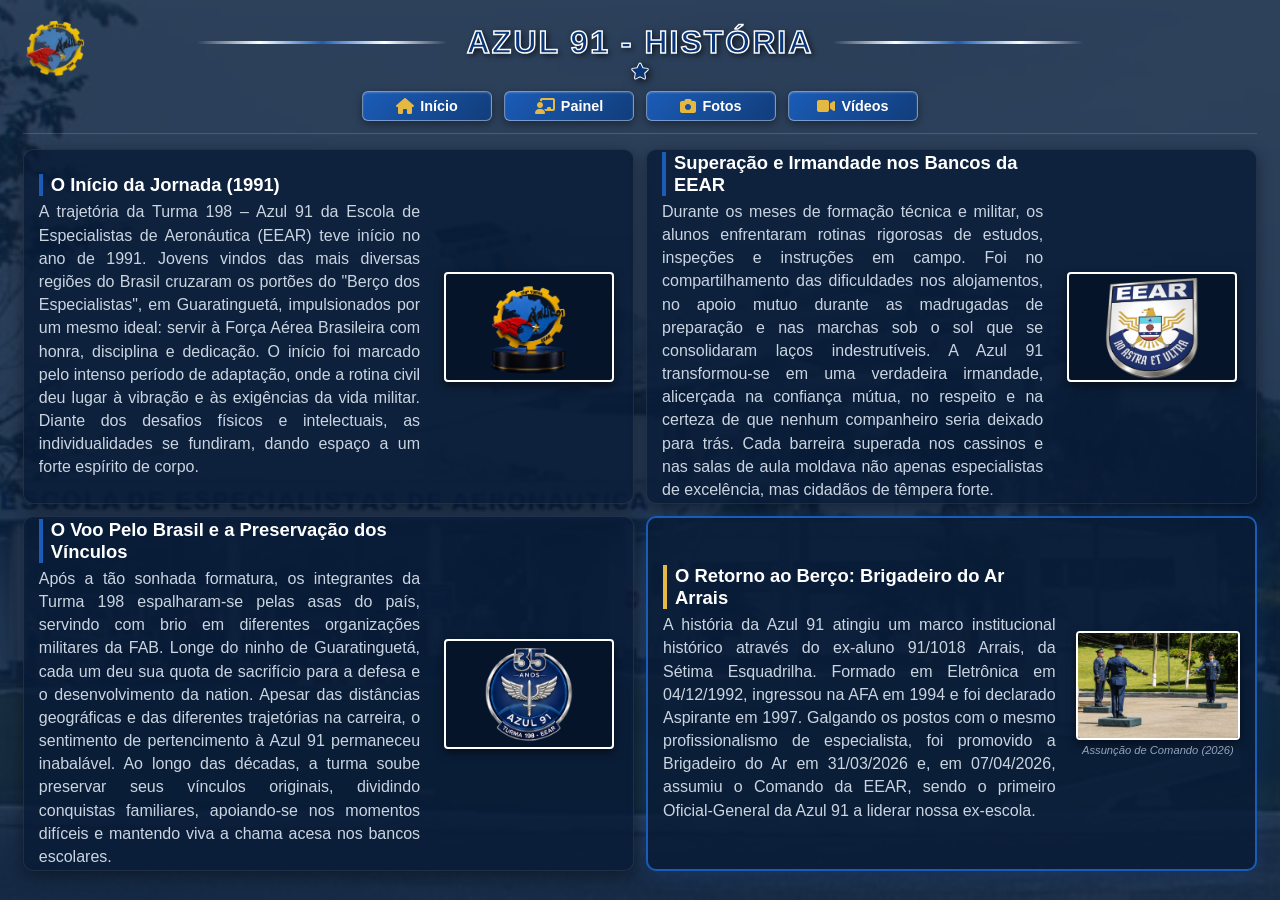
==== historia.html @ 56ea1070 "retirada do negrito da página história" ====
<!DOCTYPE html>
<html lang="pt-BR">
<head>
    <meta charset="UTF-8">
    <meta name="viewport" content="width=device-width, initial-scale=1.0">
    <title>História | Turma 198 - Azul 91</title>
    <link rel="shortcut icon" href="./assets/icones/favicon.png" type="image/x-icon">
    <link rel="stylesheet" href="https://cdnjs.cloudflare.com/ajax/libs/font-awesome/6.4.0/css/all.min.css">
    <link rel="stylesheet" href="./css/historia.css">
</head>
<body>

    <div class="logo-container">
        <img src="./assets/imagens/logoTurma.png" alt="Logo Turma 198" class="logo-turma">
    </div>

    <main class="hero-container">
        <div class="overlay">
            <div class="content-wrapper">
                
                <header class="header-title">
                    <span class="line"></span>
                    <h1>AZUL 91 - HISTÓRIA</h1>
                    <span class="line"></span>
                </header>

                <div class="star-separator">
                    <i class="fa-solid fa-star"></i>
                </div>

                <nav class="navbar">
                    <a href="./index.html" class="btn-nav">
                        <i class="fa-solid fa-house icon-yellow"></i> Início
                    </a>
                    <a href="./painel.html" class="btn-nav">
                        <i class="fa-solid fa-chalkboard-user icon-yellow"></i> Painel
                    </a>
                    <a href="#" class="btn-nav" target="_blank">
                        <i class="fa-solid fa-camera icon-yellow"></i> Fotos
                    </a>
                    <a href="#" class="btn-nav" target="_blank">
                        <i class="fa-solid fa-video icon-yellow"></i> Vídeos
                    </a>
                </nav>

                <section class="history-section">
                    
                    <div class="history-block">
                        <div class="text-box">
                            <h2>O Início da Jornada (1991)</h2>
                            <p>
                                A trajetória da Turma 198 – Azul 91 da Escola de Especialistas de Aeronáutica (EEAR) teve início no ano de 1991. Jovens vindos das mais diversas regiões do Brasil cruzaram os portões do "Berço dos Especialistas", em Guaratinguetá, impulsionados por um mesmo ideal: servir à Força Aérea Brasileira com honra, disciplina e dedicação. O início foi marcado pelo intenso período de adaptação, onde a rotina civil deu lugar à vibração e às exigências da vida militar. Diante dos desafios físicos e intelectuais, as individualidades se fundiram, dando espaço a um forte espírito de corpo.
                            </p>
                        </div>
                        <div class="image-box">
                            <img src="./assets/imagens/logoAzul91Pedestal.png" alt="Logotipo Azul 91 Pedestal" class="photo-frame">
                        </div>
                    </div>

                    <div class="history-block">
                        <div class="text-box">
                            <h2>Superação e Irmandade nos Bancos da EEAR</h2>
                            <p>
                                Durante os meses de formação técnica e militar, os alunos enfrentaram rotinas rigorosas de estudos, inspeções e instruções em campo. Foi no compartilhamento das dificuldades nos alojamentos, no apoio mutuo durante as madrugadas de preparação e nas marchas sob o sol que se consolidaram laços indestrutíveis. A Azul 91 transformou-se em uma verdadeira irmandade, alicerçada na confiança mútua, no respeito e na certeza de que nenhum companheiro seria deixado para trás. Cada barreira superada nos cassinos e nas salas de aula moldava não apenas especialistas de excelência, mas cidadãos de têmpera forte.
                            </p>
                        </div>
                        <div class="image-box">
                            <img src="./assets/imagens/logoEEAR.png" alt="Logo EEAR" class="photo-frame">
                        </div>
                    </div>

                    <div class="history-block">
                        <div class="text-box">
                            <h2>O Voo Pelo Brasil e a Preservação dos Vínculos</h2>
                            <p>
                                Após a tão sonhada formatura, os integrantes da Turma 198 espalharam-se pelas asas do país, servindo com brio em diferentes organizações militares da FAB. Longe do ninho de Guaratinguetá, cada um deu sua quota de sacrifício para a defesa e o desenvolvimento da nation. Apesar das distâncias geográficas e das diferentes trajetórias na carreira, o sentimento de pertencimento à Azul 91 permaneceu inabalável. Ao longo das décadas, a turma soube preservar seus vínculos originais, dividindo conquistas familiares, apoiando-se nos momentos difíceis e mantendo viva a chama acesa nos bancos escolares.
                            </p>
                        </div>
                        <div class="image-box">
                            <img src="./assets/imagens/sabreAladoEngrenagem.png" alt="Sabre Alado com Engrenagem" class="photo-frame">
                        </div>
                    </div>

                    <div class="history-block commander-highlight">
                        <div class="text-box">
                            <h2>O Retorno ao Berço: Brigadeiro do Ar Arrais</h2>
                            <p>
                                A história da Azul 91 atingiu um marco institucional histórico através do ex-aluno 91/1018 Arrais, da Sétima Esquadrilha. Formado em Eletrônica em 04/12/1992, ingressou na AFA em 1994 e foi declarado Aspirante em 1997. Galgando os postos com o mesmo profissionalismo de especialista, foi promovido a Brigadeiro do Ar em 31/03/2026 e, em 07/04/2026, assumiu o Comando da EEAR, sendo o primeiro Oficial-General da Azul 91 a liderar nossa ex-escola.
                            </p>
                        </div>
                        <div class="commander-images">
                            <div class="image-box">
                                <img src="./assets/imagens/recebimentoComandoEEAR.jpeg" alt="Passagem de Comando EEAR" class="photo-frame">
                                <span class="photo-caption">Assunção de Comando (2026)</span>
                            </div>
                        </div>
                    </div>

                </section>

            </div>
        </div>
    </main>

</body>
</html>
---- css/historia.css ----
* {
    margin: 0;
    padding: 0;
    box-sizing: border-box;
    font-family: 'Segoe UI', Tahoma, Geneva, Verdana, sans-serif;
}

body, html {
    width: 100%;
    height: 100%;
    background-color: #0a2240;
    overflow: hidden;
}

.hero-container {
    width: 100%;
    height: 100vh;
    background-image: url('../assets/imagens/entradaEEAR.jpeg');
    background-size: cover;
    background-position: center;
    background-repeat: no-repeat;
    position: relative;
}

.overlay {
    width: 100%;
    height: 100%;
    background: rgba(10, 34, 64, 0.85);
    display: flex;
    justify-content: center;
    align-items: center;
}

.content-wrapper {
    width: 98%;
    max-width: 1800px;
    height: 98vh;
    padding: 15px 10px;
    display: flex;
    flex-direction: column;
    align-items: center;
    justify-content: flex-start;
}

.header-title {
    display: flex;
    align-items: center;
    justify-content: center;
    gap: 20px;
    margin-bottom: 2px;
    width: 100%;
}

.header-title h1 {
    font-size: 2rem;
    font-weight: 900;
    color: #0a3678;
    letter-spacing: 2px;
    -webkit-text-stroke: 1.5px #ffffff; 
    text-shadow: 2px 2px 6px rgba(0, 0, 0, 0.8);
}

.line {
    flex-grow: 1;
    max-width: 250px;
    height: 3px;
    background: linear-gradient(to right, transparent, #ffffff, #1b5cb8, #ffffff, transparent);
}

.star-separator {
    color: #0a3678;
    font-size: 1rem;
    margin-bottom: 10px;
    -webkit-text-stroke: 1px #ffffff;
    filter: drop-shadow(2px 2px 4px rgba(0,0,0,0.8));
}

.icon-yellow {
    color: #e5b842;
    font-size: 1rem;
}

.navbar {
    display: flex;
    justify-content: center;
    align-items: center;
    gap: 12px;
    width: 100%;
    margin-bottom: 15px;
    border-bottom: 1px solid rgba(255, 255, 255, 0.15);
    padding-bottom: 12px;
}

.btn-nav {
    display: inline-flex;
    align-items: center;
    justify-content: center;
    gap: 6px;
    background: linear-gradient(135deg, #1b5cb8, #113d7a);
    color: #ffffff;
    text-decoration: none;
    font-size: 0.9rem;
    font-weight: 600;
    padding: 6px 16px; 
    border-radius: 6px;
    border: 1px solid rgba(255, 255, 255, 0.4); 
    box-shadow: inset 0 1px 2px rgba(255, 255, 255, 0.2), 0 3px 8px rgba(0, 0, 0, 0.4);
    transition: all 0.3s ease;
    min-width: 130px; 
}

.btn-nav:hover {
    transform: translateY(-2px);
    background: linear-gradient(135deg, #226bcf, #154c96);
}

.history-section {
    width: 100%;
    flex-grow: 1;
    min-height: 0;
    display: grid;
    grid-template-columns: 1fr 1fr; 
    grid-template-rows: 1fr 1fr;    
    gap: 12px;
    padding-bottom: 5px;
}

.history-block {
    display: flex;
    align-items: center;
    gap: 20px;
    background: rgba(8, 27, 54, 0.8); 
    padding: 8px 15px;
    border-radius: 10px;
    border: 1px solid rgba(255, 255, 255, 0.08);
    box-shadow: 0 4px 15px rgba(0, 0, 0, 0.4);
    overflow: hidden; 
    height: 100%;
}

.commander-highlight {
    background: rgba(8, 27, 54, 0.8);
    border: 2px solid #1b5cb8;
    box-shadow: 0 4px 20px rgba(27, 92, 184, 0.2);
}

.text-box {
    flex: 1.5;
    color: #ffffff;
    height: 100%;
    display: flex;
    flex-direction: column;
    justify-content: center;
}

.text-box h2 {
    font-size: 1.15rem;
    color: #ffffff;
    margin-bottom: 4px;
    border-left: 4px solid #1b5cb8;
    padding-left: 8px;
}

.commander-highlight .text-box h2 {
    border-left-color: #e5b842;
}

.text-box p {
    font-size: 1rem;
    line-height: 1.45;
    color: #cbd5e1;
    font-weight: 300;
    text-align: justify;
}

.image-box {
    flex: 0.7; 
    width: 100%;
    height: 100%;
    max-height: 140px;
    display: flex;
    flex-direction: column;
    align-items: center;
    justify-content: center;
}

.photo-frame {
    width: 100%;
    height: 100%;
    max-width: 170px;
    max-height: 110px;
    object-fit: contain; 
    background-color: #051429;
    border-radius: 4px;
    border: 2px solid #ffffff;
    box-shadow: 0 4px 10px rgba(0, 0, 0, 0.5);
}

.photo-caption {
    margin-top: 4px;
    font-size: 0.7rem;
    color: #94a3b8;
    font-style: italic;
    text-align: center;
    white-space: nowrap;
}

.logo-container {
    position: absolute;
    top: 20px;
    left: 25px;
    z-index: 10;
}

.logo-turma {
    width: 60px;
    height: auto;
    animation: oscillate 1.5s ease-in-out infinite alternate;
}

@keyframes oscillate {
    0% { transform: rotate(-10deg); }
    100% { transform: rotate(10deg); }
}

@media (max-width: 1024px) {
    body, html {
        overflow-y: auto !important; /* Força a rolagem vertical */
        height: auto !important;
    }
    .hero-container {
        height: auto;
        min-height: 100vh;
    }
    .overlay {
        height: auto;
        min-height: 100vh;
        align-items: flex-start; /* Alinha o conteúdo começando do topo */
    }
    .content-wrapper {
        height: auto;
        padding-top: 20px;
    }
    .history-section {
        display: flex;
        flex-direction: column; 
        gap: 20px;
    }
    .history-block {
        flex-direction: column;
        text-align: center;
        height: auto; /* Deixa o bloco crescer conforme o texto */
        max-height: none;
        overflow: visible;
    }
    .text-box p {
        font-size: 1rem;
        line-height: 1.5;
        color: #cbd5e1;
        font-weight: 400;
        text-align: justify;
    }
    .text-box h2 {
        border-left: none;
        padding-left: 0;
        font-size: 1.3rem;
    }
    .image-box {
        width: 100%;
        align-items: center; /* Centraliza a foto no celular */
    }
    .photo-frame {
        max-width: 200px;
        max-height: 150px;
    }
    .logo-container {
        position: relative;
        top: 0;
        left: 0;
        margin: 10px auto;
    }
}
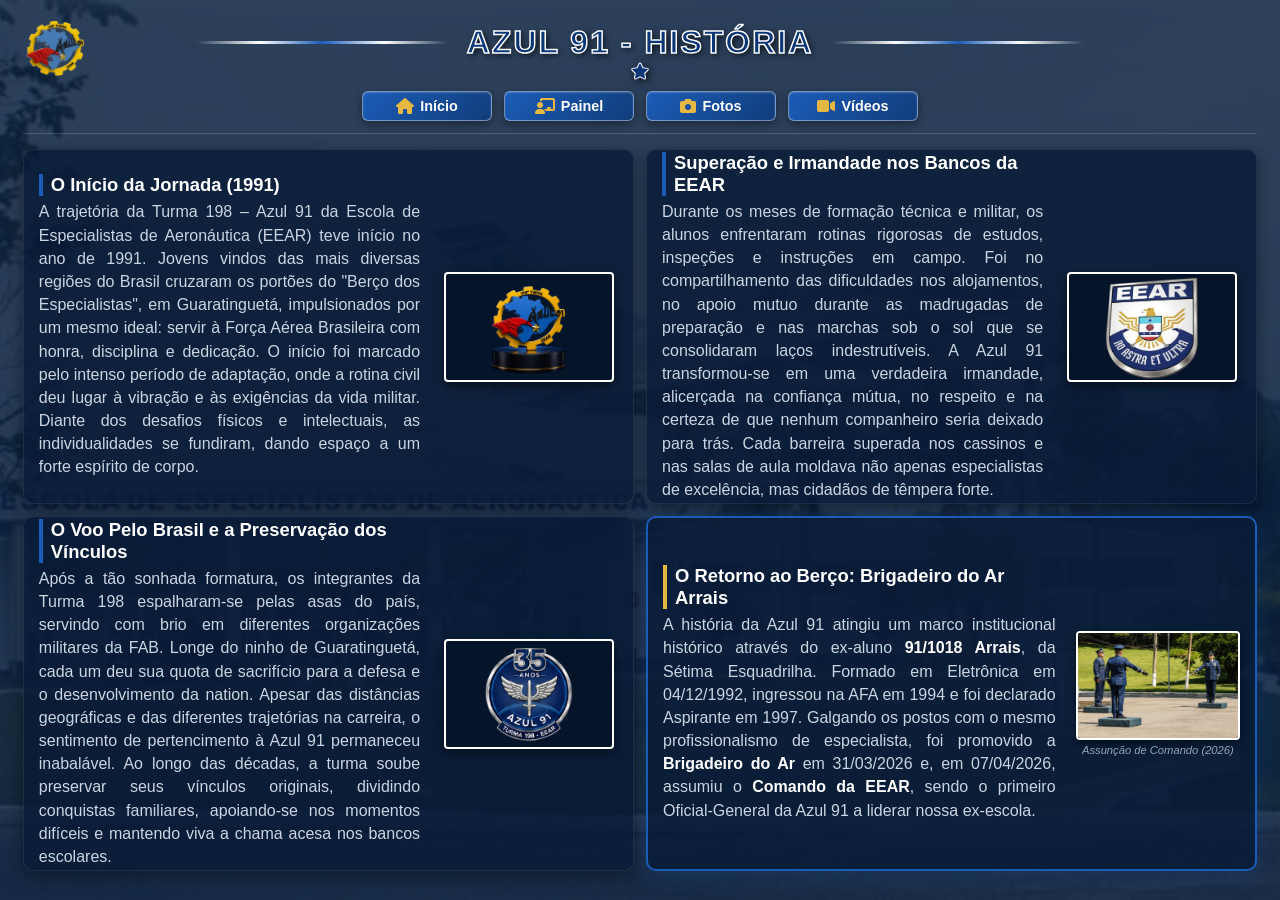
==== commit 6282b44d: "alterações na página história logotipo, negrito e menu retrátil" ====
--- a/historia.html
+++ b/historia.html
@@ -10,6 +10,7 @@
 </head>
 <body>
 
+    <!-- O logo agora fica oculto no celular via CSS -->
     <div class="logo-container">
         <img src="./assets/imagens/logoTurma.png" alt="Logo Turma 198" class="logo-turma">
     </div>
@@ -28,6 +29,12 @@
                     <i class="fa-solid fa-star"></i>
                 </div>
 
+                <!-- Botão do Menu Hambúrguer (Aparece apenas no Celular) -->
+                <button class="menu-toggle" aria-label="Abrir menu">
+                    <i class="fa-solid fa-bars"></i>
+                </button>
+
+                <!-- Menu de Navegação -->
                 <nav class="navbar">
                     <a href="./index.html" class="btn-nav">
                         <i class="fa-solid fa-house icon-yellow"></i> Início
@@ -85,7 +92,7 @@
                         <div class="text-box">
                             <h2>O Retorno ao Berço: Brigadeiro do Ar Arrais</h2>
                             <p>
-                                A história da Azul 91 atingiu um marco institucional histórico através do ex-aluno 91/1018 Arrais, da Sétima Esquadrilha. Formado em Eletrônica em 04/12/1992, ingressou na AFA em 1994 e foi declarado Aspirante em 1997. Galgando os postos com o mesmo profissionalismo de especialista, foi promovido a Brigadeiro do Ar em 31/03/2026 e, em 07/04/2026, assumiu o Comando da EEAR, sendo o primeiro Oficial-General da Azul 91 a liderar nossa ex-escola.
+                                A história da Azul 91 atingiu um marco institucional histórico através do ex-aluno <strong>91/1018 Arrais</strong>, da Sétima Esquadrilha. Formado em Eletrônica em 04/12/1992, ingressou na AFA em 1994 e foi declarado Aspirante em 1997. Galgando os postos com o mesmo profissionalismo de especialista, foi promovido a <strong>Brigadeiro do Ar</strong> em 31/03/2026 e, em 07/04/2026, assumiu o <strong>Comando da EEAR</strong>, sendo o primeiro Oficial-General da Azul 91 a liderar nossa ex-escola.
                             </p>
                         </div>
                         <div class="commander-images">
@@ -102,5 +109,6 @@
         </div>
     </main>
 
+    <script src="./js/script.js"></script>
 </body>
 </html>
--- a/css/historia.css
+++ b/css/historia.css
@@ -78,6 +78,11 @@
 .icon-yellow {
     color: #e5b842;
     font-size: 1rem;
+}
+
+/* Escondido por padrão no computador */
+.menu-toggle {
+    display: none;
 }
 
 .navbar {
@@ -173,6 +178,12 @@
     text-align: justify;
 }
 
+/* Estilização das palavras em negrito */
+.text-box strong {
+    color: #ffffff;
+    font-weight: 700;
+}
+
 .image-box {
     flex: 0.7; 
     width: 100%;
@@ -223,9 +234,12 @@
     100% { transform: rotate(10deg); }
 }
 
+/* ==========================================================================
+   REGRAS DE RESPONSIVIDADE PARA CELULAR E TABLET
+   ========================================================================== */
 @media (max-width: 1024px) {
     body, html {
-        overflow-y: auto !important; /* Força a rolagem vertical */
+        overflow-y: auto !important;
         height: auto !important;
     }
     .hero-container {
@@ -235,12 +249,95 @@
     .overlay {
         height: auto;
         min-height: 100vh;
-        align-items: flex-start; /* Alinha o conteúdo começando do topo */
+        align-items: flex-start;
     }
     .content-wrapper {
         height: auto;
         padding-top: 20px;
     }
+
+    /* Oculta completamente o logo e seu container no celular */
+    .logo-container, .logo-turma {
+        display: none !important;
+    }
+
+    /* Ajuste do Título em duas linhas perfeitinhas */
+    .header-title {
+        margin-top: 10px;
+    }
+    .header-title h1 {
+        font-size: 0;
+        -webkit-text-stroke: 0;
+        text-shadow: none;
+        display: flex;
+        flex-direction: column;
+        align-items: center;
+        gap: 5px;
+    }
+    .header-title h1::before {
+        content: "AZUL 91";
+    }
+    .header-title h1::after {
+        content: "HISTÓRIA";
+    }
+    .header-title h1::before, .header-title h1::after {
+        font-size: 1.8rem;
+        font-weight: 900;
+        color: #0a3678;
+        letter-spacing: 2px;
+        -webkit-text-stroke: 1.2px #ffffff; 
+        text-shadow: 2px 2px 5px rgba(0, 0, 0, 0.8);
+    }
+
+    .line {
+        display: none;
+    }
+
+    /* Configuração do Botão Hambúrguer */
+    .menu-toggle {
+        display: block;
+        background: linear-gradient(135deg, #1b5cb8, #113d7a);
+        color: #ffffff;
+        border: 1px solid rgba(255, 255, 255, 0.4);
+        padding: 10px 14px;
+        font-size: 1.3rem;
+        border-radius: 6px;
+        cursor: pointer;
+        margin-bottom: 15px;
+        box-shadow: 0 4px 10px rgba(0, 0, 0, 0.3);
+        z-index: 100;
+        transition: all 0.2s ease;
+    }
+    .menu-toggle:active {
+        transform: scale(0.95);
+    }
+
+    /* Transformação da Navbar em Menu Retrátil */
+    .navbar {
+        display: none; /* Escondido por padrão */
+        flex-direction: column;
+        width: 100%;
+        gap: 10px;
+        padding: 15px 10px;
+        background: rgba(6, 21, 43, 0.95);
+        border: 1px solid rgba(255, 255, 255, 0.1);
+        border-radius: 8px;
+        box-shadow: 0 10px 25px rgba(0, 0, 0, 0.5);
+        margin-bottom: 20px;
+    }
+
+    /* Classe ativada via JavaScript quando clica no botão */
+    .navbar.active {
+        display: flex; /* Revela o menu */
+    }
+
+    .btn-nav {
+        width: 100%; /* Botões ocupam a largura total em lista */
+        padding: 12px;
+        font-size: 1rem;
+    }
+
+    /* Ajustes dos blocos de conteúdo */
     .history-section {
         display: flex;
         flex-direction: column; 
@@ -249,9 +346,10 @@
     .history-block {
         flex-direction: column;
         text-align: center;
-        height: auto; /* Deixa o bloco crescer conforme o texto */
+        height: auto;
         max-height: none;
         overflow: visible;
+        padding: 20px 15px;
     }
     .text-box p {
         font-size: 1rem;
@@ -264,19 +362,15 @@
         border-left: none;
         padding-left: 0;
         font-size: 1.3rem;
+        margin-bottom: 12px;
     }
     .image-box {
         width: 100%;
-        align-items: center; /* Centraliza a foto no celular */
+        margin-top: 15px;
+        align-items: center;
     }
     .photo-frame {
-        max-width: 200px;
-        max-height: 150px;
-    }
-    .logo-container {
-        position: relative;
-        top: 0;
-        left: 0;
-        margin: 10px auto;
+        max-width: 220px;
+        max-height: 160px;
     }
 }
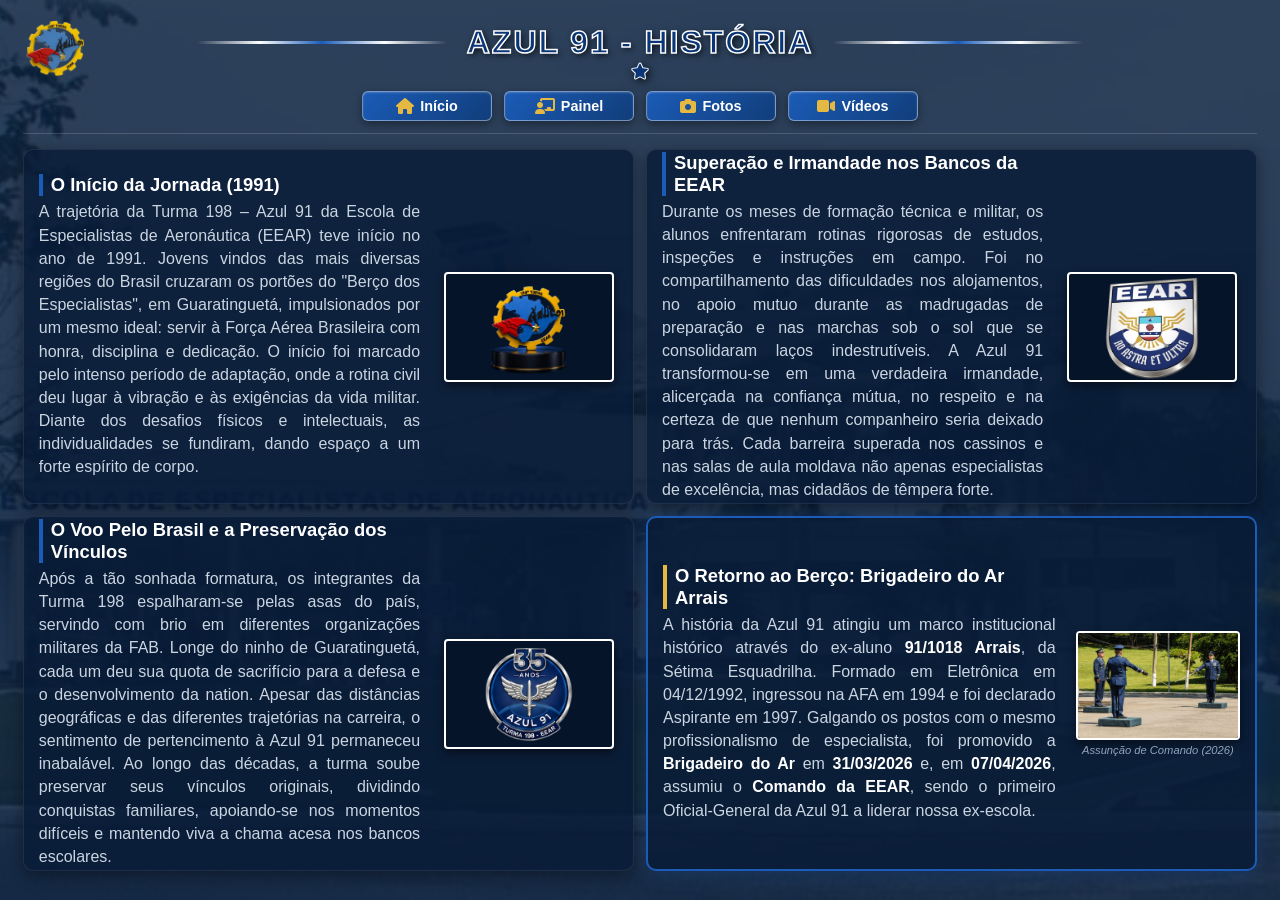
==== commit 9b24753a: "atualizando o negrito do texto do comandante" ====
--- a/historia.html
+++ b/historia.html
@@ -92,7 +92,7 @@
                         <div class="text-box">
                             <h2>O Retorno ao Berço: Brigadeiro do Ar Arrais</h2>
                             <p>
-                                A história da Azul 91 atingiu um marco institucional histórico através do ex-aluno <strong>91/1018 Arrais</strong>, da Sétima Esquadrilha. Formado em Eletrônica em 04/12/1992, ingressou na AFA em 1994 e foi declarado Aspirante em 1997. Galgando os postos com o mesmo profissionalismo de especialista, foi promovido a <strong>Brigadeiro do Ar</strong> em 31/03/2026 e, em 07/04/2026, assumiu o <strong>Comando da EEAR</strong>, sendo o primeiro Oficial-General da Azul 91 a liderar nossa ex-escola.
+                                A história da Azul 91 atingiu um marco institucional histórico através do ex-aluno <strong>91/1018 Arrais</strong>, da Sétima Esquadrilha. Formado em Eletrônica em 04/12/1992, ingressou na AFA em 1994 e foi declarado Aspirante em 1997. Galgando os postos com o mesmo profissionalismo de especialista, foi promovido a <strong>Brigadeiro do Ar</strong> em <strong>31/03/2026</strong> e, em <strong>07/04/2026</strong>, assumiu o <strong>Comando da EEAR</strong>, sendo o primeiro Oficial-General da Azul 91 a liderar nossa ex-escola.
                             </p>
                         </div>
                         <div class="commander-images">
--- a/css/historia.css
+++ b/css/historia.css
@@ -80,7 +80,6 @@
     font-size: 1rem;
 }
 
-/* Escondido por padrão no computador */
 .menu-toggle {
     display: none;
 }
@@ -178,7 +177,6 @@
     text-align: justify;
 }
 
-/* Estilização das palavras em negrito */
 .text-box strong {
     color: #ffffff;
     font-weight: 700;
@@ -234,9 +232,7 @@
     100% { transform: rotate(10deg); }
 }
 
-/* ==========================================================================
-   REGRAS DE RESPONSIVIDADE PARA CELULAR E TABLET
-   ========================================================================== */
+/* Responsividade */
 @media (max-width: 1024px) {
     body, html {
         overflow-y: auto !important;
@@ -256,15 +252,14 @@
         padding-top: 20px;
     }
 
-    /* Oculta completamente o logo e seu container no celular */
     .logo-container, .logo-turma {
         display: none !important;
     }
 
-    /* Ajuste do Título em duas linhas perfeitinhas */
     .header-title {
-        margin-top: 10px;
-    }
+        margin-top: 60px;
+    }
+
     .header-title h1 {
         font-size: 0;
         -webkit-text-stroke: 0;
@@ -274,12 +269,15 @@
         align-items: center;
         gap: 5px;
     }
+
     .header-title h1::before {
         content: "AZUL 91";
     }
+
     .header-title h1::after {
         content: "HISTÓRIA";
     }
+    
     .header-title h1::before, .header-title h1::after {
         font-size: 1.8rem;
         font-weight: 900;
@@ -293,9 +291,11 @@
         display: none;
     }
 
-    /* Configuração do Botão Hambúrguer */
     .menu-toggle {
         display: block;
+        position: absolute;
+        top: 20px;
+        left: 15px;
         background: linear-gradient(135deg, #1b5cb8, #113d7a);
         color: #ffffff;
         border: 1px solid rgba(255, 255, 255, 0.4);
@@ -303,18 +303,16 @@
         font-size: 1.3rem;
         border-radius: 6px;
         cursor: pointer;
-        margin-bottom: 15px;
         box-shadow: 0 4px 10px rgba(0, 0, 0, 0.3);
         z-index: 100;
-        transition: all 0.2s ease;
+        transition: all 0.2s ease;;
     }
     .menu-toggle:active {
         transform: scale(0.95);
     }
 
-    /* Transformação da Navbar em Menu Retrátil */
     .navbar {
-        display: none; /* Escondido por padrão */
+        display: none;
         flex-direction: column;
         width: 100%;
         gap: 10px;
@@ -326,18 +324,16 @@
         margin-bottom: 20px;
     }
 
-    /* Classe ativada via JavaScript quando clica no botão */
     .navbar.active {
-        display: flex; /* Revela o menu */
+        display: flex;
     }
 
     .btn-nav {
-        width: 100%; /* Botões ocupam a largura total em lista */
+        width: 100%;
         padding: 12px;
         font-size: 1rem;
     }
 
-    /* Ajustes dos blocos de conteúdo */
     .history-section {
         display: flex;
         flex-direction: column; 
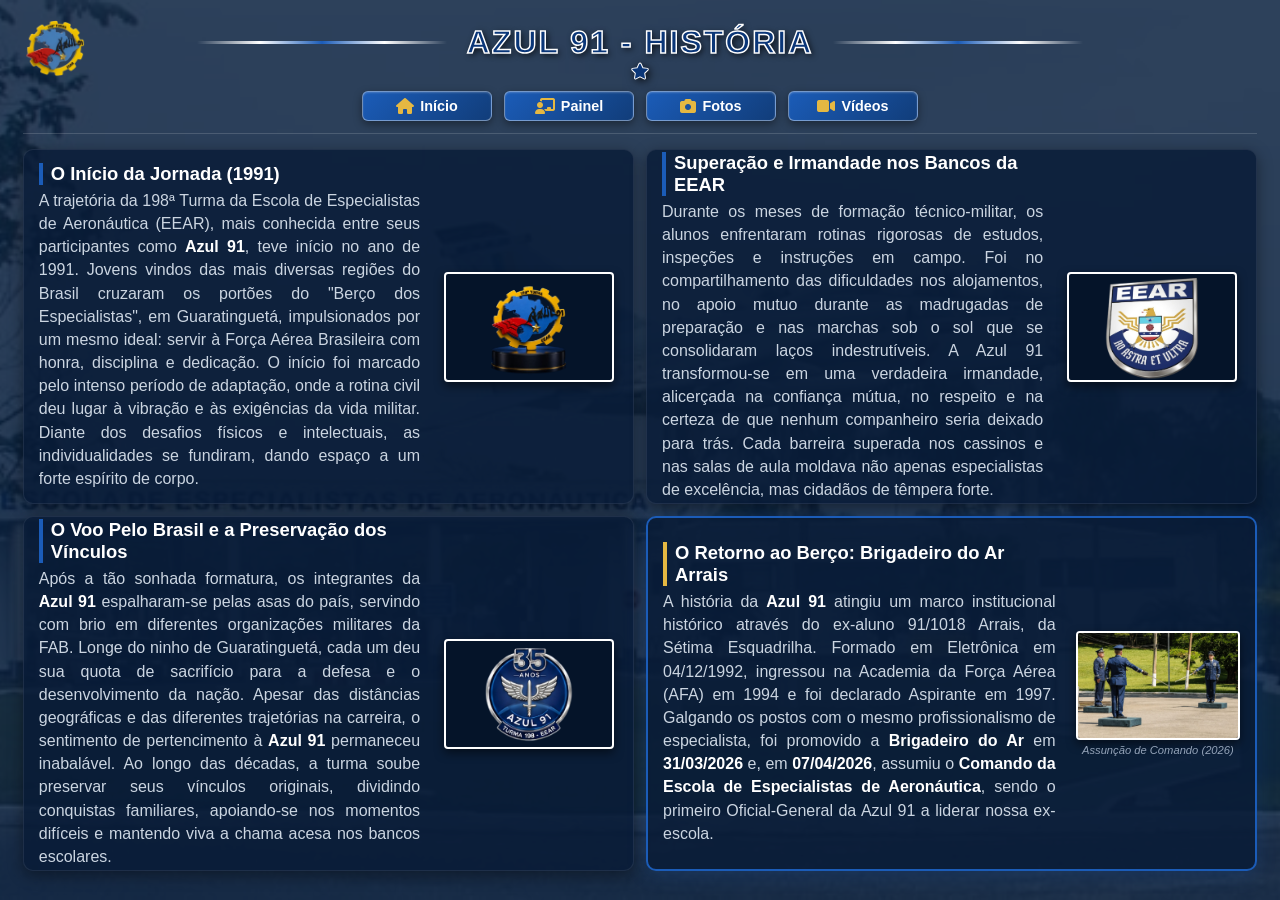
==== commit 25a525c4: "correção de textos nas páginas histótia e painel" ====
--- a/historia.html
+++ b/historia.html
@@ -56,7 +56,7 @@
                         <div class="text-box">
                             <h2>O Início da Jornada (1991)</h2>
                             <p>
-                                A trajetória da Turma 198 – Azul 91 da Escola de Especialistas de Aeronáutica (EEAR) teve início no ano de 1991. Jovens vindos das mais diversas regiões do Brasil cruzaram os portões do "Berço dos Especialistas", em Guaratinguetá, impulsionados por um mesmo ideal: servir à Força Aérea Brasileira com honra, disciplina e dedicação. O início foi marcado pelo intenso período de adaptação, onde a rotina civil deu lugar à vibração e às exigências da vida militar. Diante dos desafios físicos e intelectuais, as individualidades se fundiram, dando espaço a um forte espírito de corpo.
+                                A trajetória da 198ª Turma da Escola de Especialistas de Aeronáutica (EEAR), mais conhecida entre seus participantes como <strong>Azul 91</strong>, teve início no ano de 1991. Jovens vindos das mais diversas regiões do Brasil cruzaram os portões do "Berço dos Especialistas", em Guaratinguetá, impulsionados por um mesmo ideal: servir à Força Aérea Brasileira com honra, disciplina e dedicação. O início foi marcado pelo intenso período de adaptação, onde a rotina civil deu lugar à vibração e às exigências da vida militar. Diante dos desafios físicos e intelectuais, as individualidades se fundiram, dando espaço a um forte espírito de corpo.
                             </p>
                         </div>
                         <div class="image-box">
@@ -68,7 +68,7 @@
                         <div class="text-box">
                             <h2>Superação e Irmandade nos Bancos da EEAR</h2>
                             <p>
-                                Durante os meses de formação técnica e militar, os alunos enfrentaram rotinas rigorosas de estudos, inspeções e instruções em campo. Foi no compartilhamento das dificuldades nos alojamentos, no apoio mutuo durante as madrugadas de preparação e nas marchas sob o sol que se consolidaram laços indestrutíveis. A Azul 91 transformou-se em uma verdadeira irmandade, alicerçada na confiança mútua, no respeito e na certeza de que nenhum companheiro seria deixado para trás. Cada barreira superada nos cassinos e nas salas de aula moldava não apenas especialistas de excelência, mas cidadãos de têmpera forte.
+                                Durante os meses de formação técnico-militar, os alunos enfrentaram rotinas rigorosas de estudos, inspeções e instruções em campo. Foi no compartilhamento das dificuldades nos alojamentos, no apoio mutuo durante as madrugadas de preparação e nas marchas sob o sol que se consolidaram laços indestrutíveis. A Azul 91 transformou-se em uma verdadeira irmandade, alicerçada na confiança mútua, no respeito e na certeza de que nenhum companheiro seria deixado para trás. Cada barreira superada nos cassinos e nas salas de aula moldava não apenas especialistas de excelência, mas cidadãos de têmpera forte.
                             </p>
                         </div>
                         <div class="image-box">
@@ -80,7 +80,7 @@
                         <div class="text-box">
                             <h2>O Voo Pelo Brasil e a Preservação dos Vínculos</h2>
                             <p>
-                                Após a tão sonhada formatura, os integrantes da Turma 198 espalharam-se pelas asas do país, servindo com brio em diferentes organizações militares da FAB. Longe do ninho de Guaratinguetá, cada um deu sua quota de sacrifício para a defesa e o desenvolvimento da nation. Apesar das distâncias geográficas e das diferentes trajetórias na carreira, o sentimento de pertencimento à Azul 91 permaneceu inabalável. Ao longo das décadas, a turma soube preservar seus vínculos originais, dividindo conquistas familiares, apoiando-se nos momentos difíceis e mantendo viva a chama acesa nos bancos escolares.
+                                Após a tão sonhada formatura, os integrantes da <strong>Azul 91</strong> espalharam-se pelas asas do país, servindo com brio em diferentes organizações militares da FAB. Longe do ninho de Guaratinguetá, cada um deu sua quota de sacrifício para a defesa e o desenvolvimento da nação. Apesar das distâncias geográficas e das diferentes trajetórias na carreira, o sentimento de pertencimento à <strong>Azul 91</strong> permaneceu inabalável. Ao longo das décadas, a turma soube preservar seus vínculos originais, dividindo conquistas familiares, apoiando-se nos momentos difíceis e mantendo viva a chama acesa nos bancos escolares.
                             </p>
                         </div>
                         <div class="image-box">
@@ -92,7 +92,7 @@
                         <div class="text-box">
                             <h2>O Retorno ao Berço: Brigadeiro do Ar Arrais</h2>
                             <p>
-                                A história da Azul 91 atingiu um marco institucional histórico através do ex-aluno <strong>91/1018 Arrais</strong>, da Sétima Esquadrilha. Formado em Eletrônica em 04/12/1992, ingressou na AFA em 1994 e foi declarado Aspirante em 1997. Galgando os postos com o mesmo profissionalismo de especialista, foi promovido a <strong>Brigadeiro do Ar</strong> em <strong>31/03/2026</strong> e, em <strong>07/04/2026</strong>, assumiu o <strong>Comando da EEAR</strong>, sendo o primeiro Oficial-General da Azul 91 a liderar nossa ex-escola.
+                                A história da <strong>Azul 91</strong> atingiu um marco institucional histórico através do ex-aluno 91/1018 Arrais, da Sétima Esquadrilha. Formado em Eletrônica em 04/12/1992, ingressou na Academia da Força Aérea (AFA) em 1994 e foi declarado Aspirante em 1997. Galgando os postos com o mesmo profissionalismo de especialista, foi promovido a <strong>Brigadeiro do Ar</strong> em <strong>31/03/2026</strong> e, em <strong>07/04/2026</strong>, assumiu o <strong>Comando da Escola de Especialistas de Aeronáutica</strong>, sendo o primeiro Oficial-General da Azul 91 a liderar nossa ex-escola.
                             </p>
                         </div>
                         <div class="commander-images">
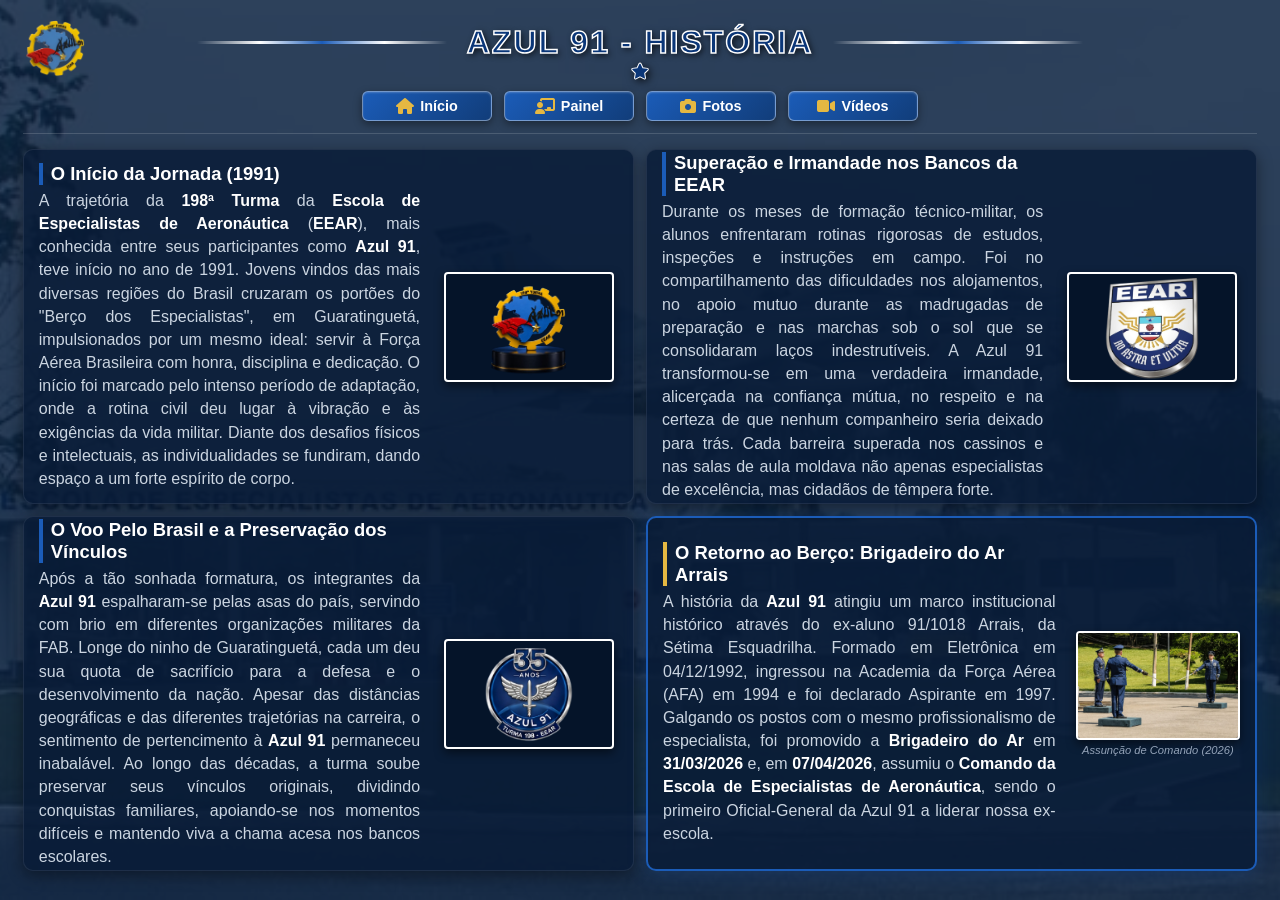
==== commit 8e87eb36: "edição da responsividade style" ====
--- a/historia.html
+++ b/historia.html
@@ -42,10 +42,10 @@
                     <a href="./painel.html" class="btn-nav">
                         <i class="fa-solid fa-chalkboard-user icon-yellow"></i> Painel
                     </a>
-                    <a href="#" class="btn-nav" target="_blank">
+                    <a href="https://photos.app.goo.gl/VNbXAjiyZJ6a4twt6" class="btn-nav" target="_blank">
                         <i class="fa-solid fa-camera icon-yellow"></i> Fotos
                     </a>
-                    <a href="#" class="btn-nav" target="_blank">
+                    <a href="https://www.youtube.com/playlist?list=PLeGY4RvXfUQw" class="btn-nav" target="_blank">
                         <i class="fa-solid fa-video icon-yellow"></i> Vídeos
                     </a>
                 </nav>
@@ -56,7 +56,7 @@
                         <div class="text-box">
                             <h2>O Início da Jornada (1991)</h2>
                             <p>
-                                A trajetória da 198ª Turma da Escola de Especialistas de Aeronáutica (EEAR), mais conhecida entre seus participantes como <strong>Azul 91</strong>, teve início no ano de 1991. Jovens vindos das mais diversas regiões do Brasil cruzaram os portões do "Berço dos Especialistas", em Guaratinguetá, impulsionados por um mesmo ideal: servir à Força Aérea Brasileira com honra, disciplina e dedicação. O início foi marcado pelo intenso período de adaptação, onde a rotina civil deu lugar à vibração e às exigências da vida militar. Diante dos desafios físicos e intelectuais, as individualidades se fundiram, dando espaço a um forte espírito de corpo.
+                                A trajetória da <strong>198ª Turma</strong> da <strong>Escola de Especialistas de Aeronáutica</strong> (<strong>EEAR</strong>), mais conhecida entre seus participantes como <strong>Azul 91</strong>, teve início no ano de 1991. Jovens vindos das mais diversas regiões do Brasil cruzaram os portões do "Berço dos Especialistas", em Guaratinguetá, impulsionados por um mesmo ideal: servir à Força Aérea Brasileira com honra, disciplina e dedicação. O início foi marcado pelo intenso período de adaptação, onde a rotina civil deu lugar à vibração e às exigências da vida militar. Diante dos desafios físicos e intelectuais, as individualidades se fundiram, dando espaço a um forte espírito de corpo.
                             </p>
                         </div>
                         <div class="image-box">
--- a/css/historia.css
+++ b/css/historia.css
@@ -257,7 +257,7 @@
     }
 
     .header-title {
-        margin-top: 60px;
+        margin-top: 30px;
     }
 
     .header-title h1 {
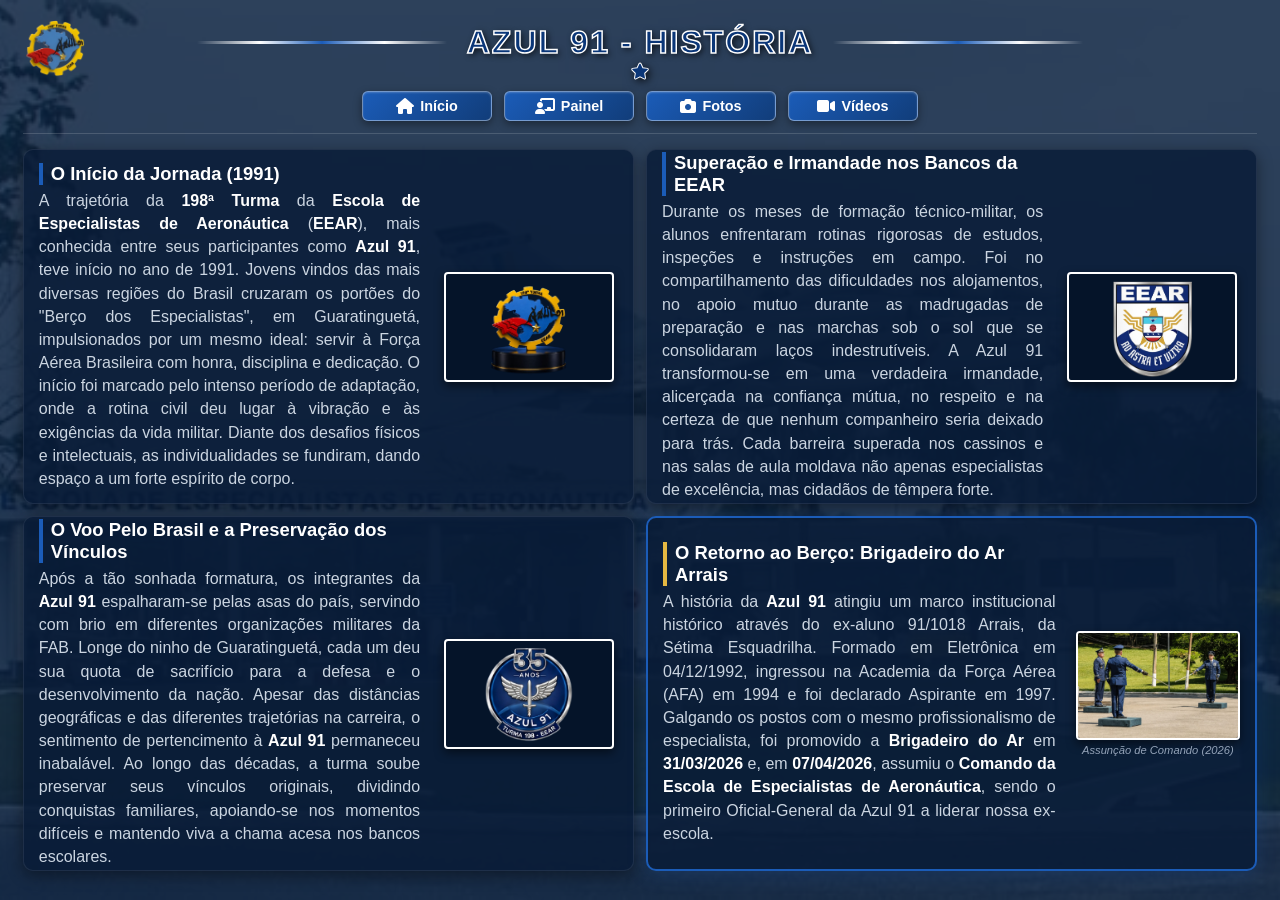
==== commit ec41aac7: "ajustes finais" ====
--- a/historia.html
+++ b/historia.html
@@ -10,7 +10,6 @@
 </head>
 <body>
 
-    <!-- O logo agora fica oculto no celular via CSS -->
     <div class="logo-container">
         <img src="./assets/imagens/logoTurma.png" alt="Logo Turma 198" class="logo-turma">
     </div>
@@ -37,16 +36,16 @@
                 <!-- Menu de Navegação -->
                 <nav class="navbar">
                     <a href="./index.html" class="btn-nav">
-                        <i class="fa-solid fa-house icon-yellow"></i> Início
+                        <i class="fa-solid fa-house icon-white"></i> Início
                     </a>
                     <a href="./painel.html" class="btn-nav">
-                        <i class="fa-solid fa-chalkboard-user icon-yellow"></i> Painel
+                        <i class="fa-solid fa-chalkboard-user icon-white"></i> Painel
                     </a>
                     <a href="https://photos.app.goo.gl/VNbXAjiyZJ6a4twt6" class="btn-nav" target="_blank">
-                        <i class="fa-solid fa-camera icon-yellow"></i> Fotos
+                        <i class="fa-solid fa-camera icon-white"></i> Fotos
                     </a>
                     <a href="https://www.youtube.com/playlist?list=PLeGY4RvXfUQw" class="btn-nav" target="_blank">
-                        <i class="fa-solid fa-video icon-yellow"></i> Vídeos
+                        <i class="fa-solid fa-video icon-white"></i> Vídeos
                     </a>
                 </nav>
 
--- a/css/historia.css
+++ b/css/historia.css
@@ -75,8 +75,8 @@
     filter: drop-shadow(2px 2px 4px rgba(0,0,0,0.8));
 }
 
-.icon-yellow {
-    color: #e5b842;
+.icon-white {
+    color: #ffffff;
     font-size: 1rem;
 }
 
@@ -232,7 +232,6 @@
     100% { transform: rotate(10deg); }
 }
 
-/* Responsividade */
 @media (max-width: 1024px) {
     body, html {
         overflow-y: auto !important;
@@ -252,12 +251,25 @@
         padding-top: 20px;
     }
 
-    .logo-container, .logo-turma {
-        display: none !important;
+    .logo-container {
+        display: block !important;
+    }
+    .logo-turma {
+        position: fixed !important;
+        top: 30px !important;
+        left: 15px !important;
+        width: 40px !important;
+        height: auto !important;
+        margin: 0 !important;
+        z-index: 9999 !important;
+        display: block !important;
     }
 
     .header-title {
-        margin-top: 30px;
+        position: relative;
+        margin-top: 5px;
+        width: 100%;
+        text-align: center;
     }
 
     .header-title h1 {
@@ -291,22 +303,29 @@
         display: none;
     }
 
+    .star-separator {
+        margin: 5px 0 15px 0;
+        text-align: center;
+    }
+    .star-separator i {
+        font-size: 1.3rem;
+        color: inherit;
+    }
+
     .menu-toggle {
-        display: block;
+        display: flex !important;
         position: absolute;
-        top: 20px;
-        left: 15px;
-        background: linear-gradient(135deg, #1b5cb8, #113d7a);
+        top: 25px;
+        right: 15px;
+        background: transparent;
+        border: none;
         color: #ffffff;
-        border: 1px solid rgba(255, 255, 255, 0.4);
-        padding: 10px 14px;
-        font-size: 1.3rem;
-        border-radius: 6px;
+        font-size: 1.4rem;
         cursor: pointer;
-        box-shadow: 0 4px 10px rgba(0, 0, 0, 0.3);
-        z-index: 100;
-        transition: all 0.2s ease;;
-    }
+        z-index: 1100;
+        padding: 5px;
+    }
+    
     .menu-toggle:active {
         transform: scale(0.95);
     }
